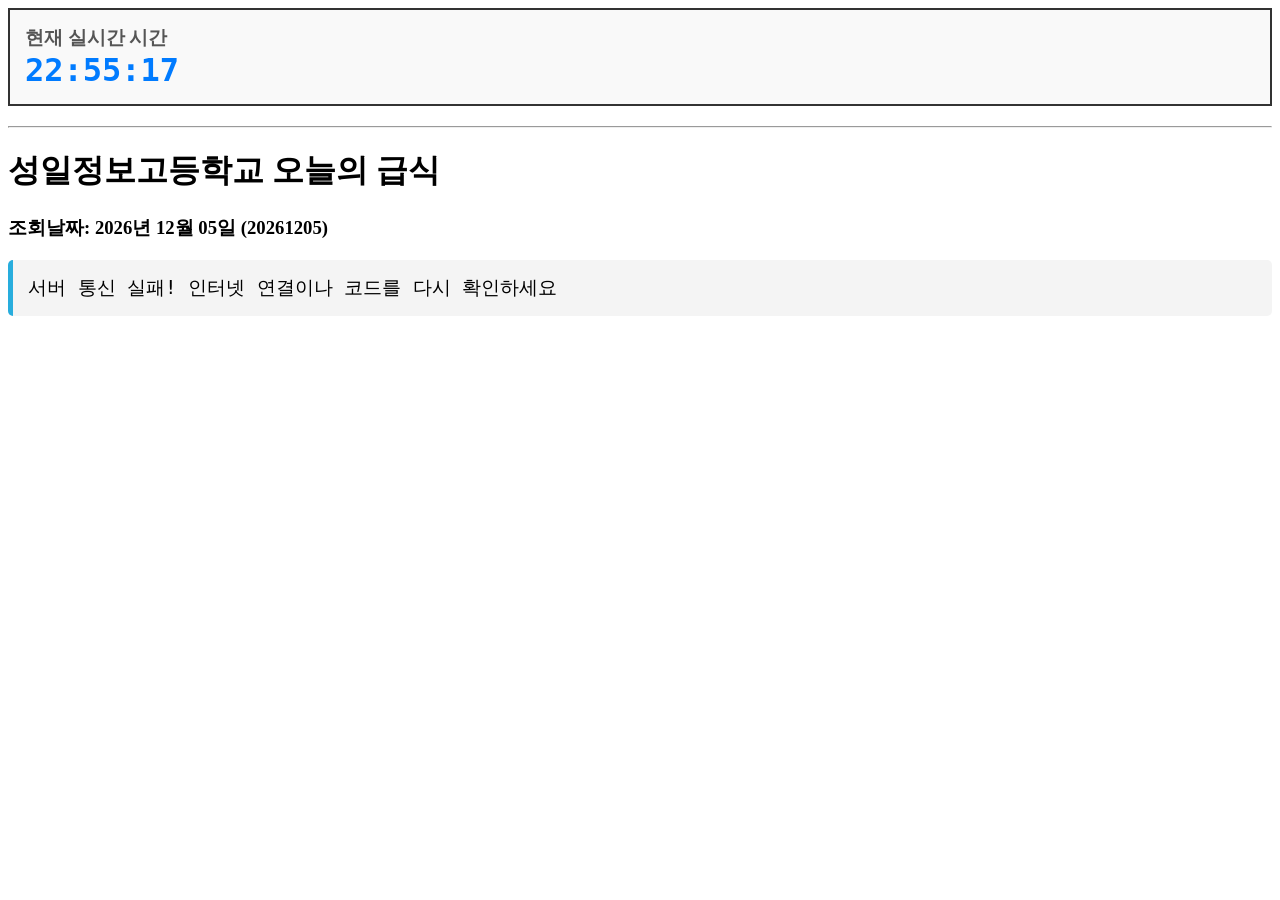
==== food.html @ 51d5248e "Add files via upload" ====
<!DOCTYPE html>
<html lang="ko">
<head>
    <meta charset="UTF-8">
    <meta name="viewport" content="width=device-width, initial-scale=1.0">
    <title>성일정보고등학교 오늘의 급식</title>
    <style>
        .clock-container{
            border : 2px solid #333;
            padding : 15px;
            word-wrap: 300px;
            background-color: #f9f9f9;
            margin-bottom: 20px;
        }

        .clock-title{
            margin : 0px;
            color : #555;
        }

        #digital-clock{
            font-size : 2rem;
            font-weight : bold;
            color : #007bff;
            font-family: monospace;
        }

        #meal-box{
            font-size : 1.2rem;
            background-color: #f4f4f4;
            padding : 15px;
            border-radius: 5px;
            border-left : 5px solid #28addd;
        }
    </style>
</head>
<body>

    <div class="clock-container">
        <h3 class="clock-title">현재 실시간 시간</h3>
        <div id="digital-clock">00:00:00</div>
    </div>

    <hr>

    <h1>성일정보고등학교 오늘의 급식</h1>
    <h3 id="data-display">조회 중...</h3>
    <pre id="meal-box">급식을 실시간으로 불러오는 중입니다...</pre>

    <script>
        //여기부터 시간 코드
        const updateClock = () => {
            const now = new Date();

            let hours = now.getHours();
            let minutes = now.getMinutes();
            let seconds = now.getSeconds();

            if(hours < 10) hours = '0' + hours;
            if(minutes < 10) minutes = '0' + minutes;
            if(seconds < 10) seconds = '0' + seconds;

            document.querySelector('#digital-clock').textContent = `${hours}:${minutes}:${seconds}`;
        }
        
        //시계 무한반복 타이머 등록
        setInterval(updateClock,1000);


        //여기부터 급식 코드
        const today = new Date();
        const year = today.getFullYear();

        let month = today.getMonth()+1;
        if(month < 10){
            month = '0' + month;
        }

        let date = today.getDate();
        if(date <10){
            date = '0'+date
        }

        const todayString = `${year}${month}${date}`;

        document.querySelector('#data-display').textContent = `조회날짜: ${year}년 ${month}월 ${date}일 (${todayString})`;

        const getTodayMeal = async () => {
            const myApiKey = "508c0e34aea24e958f2d582483db12a7";
            const officeCode = "J10";
            const school = "7530591";

            const url = `https://open.neis.go.kr/hub/mealServiceDietInfo?KEY=${myApiKey}&Type=json&ATPT_OFCDC_SC_CODE=${officeCode}&SD_SCHUL_CODE=${school}`;

            try{
                const response = await fetch(url);
                const data = await response.json();

                if(data.mealServiceDietInfo){
                    const mealRow = data.mealServiceDietInfo[1].row[0];
                    const cleanMenu = mealRow.DDISH_NM.replace(/<br\/>/g, '\n');
                    const calories = mealRow.CAL_INFO;

                    document.querySelector('#meal-box').textContent = `${cleanMenu}\n\n[총 칼로리: ${calories}]`;
                }else{
                    document.querySelector('#meal-box').textContent = '오늘 일자에는 급식이 없습니다. (주말 또는 공휴일)';
                }
            } catch(error){
                document.querySelector('#meal-box').textContent = '서버 통신 실패! 인터넷 연결이나 코드를 다시 확인하세요'
                console.error('비동신 통신 에러 로그',error)
            }

        }
        
            document.addEventListener('DOMContentLoaded',getTodayMeal);
</script>
</body>
</html>
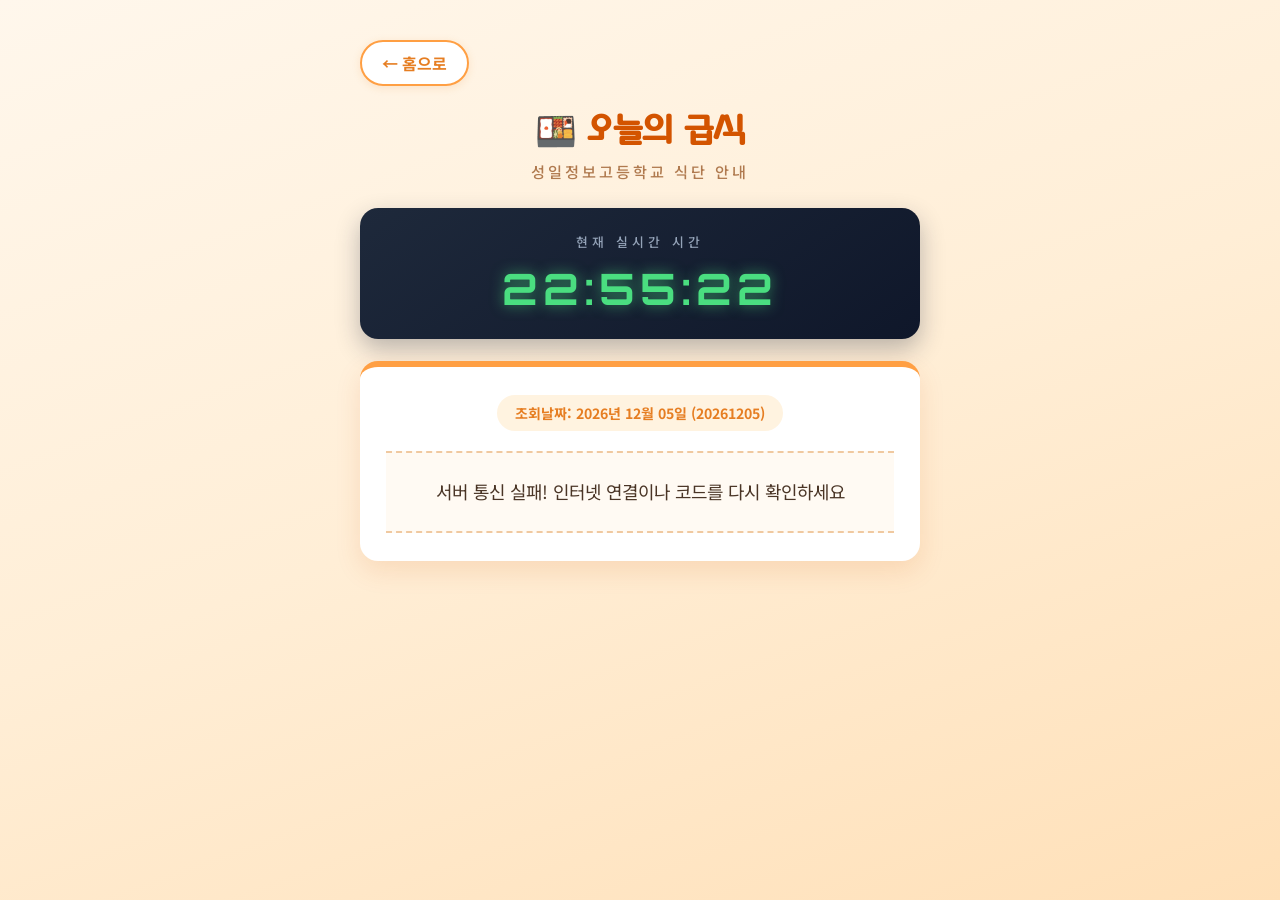
==== commit cfaf1f1e: "클로드 수정본" ====
--- a/food.html
+++ b/food.html
@@ -5,47 +5,190 @@
     <meta name="viewport" content="width=device-width, initial-scale=1.0">
     <title>성일정보고등학교 오늘의 급식</title>
     <style>
-        .clock-container{
-            border : 2px solid #333;
-            padding : 15px;
-            word-wrap: 300px;
-            background-color: #f9f9f9;
+        @import url('https://fonts.googleapis.com/css2?family=Gugi&family=Noto+Sans+KR:wght@100..900&family=Orbitron:wght@500;700&display=swap');
+
+        * {
+            margin: 0;
+            padding: 0;
+            box-sizing: border-box;
+        }
+
+        body {
+            min-height: 100vh;
+            font-family: "Noto Sans KR", sans-serif;
+            background: linear-gradient(160deg, #fff7ec 0%, #ffeed6 50%, #ffe0b8 100%);
+            display: flex;
+            justify-content: center;
+            padding: 40px 20px 60px;
+        }
+
+        .wrap {
+            width: 100%;
+            max-width: 560px;
+        }
+
+        /* 홈으로 돌아가기 버튼 */
+        .home-btn {
+            display: inline-block;
+            margin-bottom: 24px;
+            padding: 9px 20px;
+            background-color: #fff;
+            border: 2px solid #ff9f43;
+            border-radius: 30px;
+            color: #e67e22;
+            font-weight: 700;
+            text-decoration: none;
+            box-shadow: 0 2px 8px rgba(230, 126, 34, 0.15);
+            transition: all 0.3s;
+        }
+
+        .home-btn:hover {
+            background-color: #ff9f43;
+            color: #fff;
+            transform: translateY(-2px);
+        }
+
+        /* 페이지 타이틀 */
+        .page-head {
+            text-align: center;
+            margin-bottom: 26px;
+            animation: fadeUp 0.6s ease both;
+        }
+
+        .page-head h1 {
+            font-family: "Gugi", sans-serif;
+            font-size: 2.1rem;
+            color: #d35400;
+            margin-bottom: 8px;
+        }
+
+        .page-head p {
+            color: #b07a4f;
+            font-weight: 500;
+            letter-spacing: 3px;
+            font-size: 0.95rem;
+        }
+
+        /* 디지털 시계 카드 */
+        .clock-container {
+            background: linear-gradient(145deg, #1e293b, #0f172a);
+            border-radius: 18px;
+            padding: 24px;
+            text-align: center;
+            margin-bottom: 22px;
+            box-shadow: 0 10px 24px rgba(30, 41, 59, 0.3);
+            animation: fadeUp 0.6s ease 0.15s both;
+            transition: transform 0.3s;
+        }
+
+        .clock-container:hover {
+            transform: translateY(-4px);
+        }
+
+        .clock-title {
+            color: #94a3b8;
+            font-size: 0.8rem;
+            font-weight: 500;
+            letter-spacing: 4px;
+            margin-bottom: 10px;
+        }
+
+        #digital-clock {
+            font-family: "Orbitron", monospace;
+            font-size: 2.7rem;
+            font-weight: 700;
+            color: #4ade80;
+            text-shadow: 0 0 14px rgba(74, 222, 128, 0.6);
+            letter-spacing: 5px;
+        }
+
+        /* 급식 메뉴 카드 */
+        .meal-card {
+            background-color: #fff;
+            border-radius: 18px;
+            border-top: 6px solid #ff9f43;
+            padding: 28px 26px;
+            text-align: center;
+            box-shadow: 0 10px 26px rgba(211, 84, 0, 0.13);
+            animation: fadeUp 0.6s ease 0.3s both;
+            transition: transform 0.3s, box-shadow 0.3s;
+        }
+
+        .meal-card:hover {
+            transform: translateY(-4px);
+            box-shadow: 0 14px 32px rgba(211, 84, 0, 0.2);
+        }
+
+        /* 조회 날짜 배지 */
+        #data-display {
+            display: inline-block;
+            background-color: #fff3e0;
+            color: #e67e22;
+            font-size: 0.88rem;
+            font-weight: 700;
+            padding: 8px 18px;
+            border-radius: 20px;
             margin-bottom: 20px;
         }
 
-        .clock-title{
-            margin : 0px;
-            color : #555;
-        }
-
-        #digital-clock{
-            font-size : 2rem;
-            font-weight : bold;
-            color : #007bff;
-            font-family: monospace;
-        }
-
-        #meal-box{
-            font-size : 1.2rem;
-            background-color: #f4f4f4;
-            padding : 15px;
-            border-radius: 5px;
-            border-left : 5px solid #28addd;
+        /* 메뉴판 (영수증 느낌) */
+        #meal-box {
+            font-family: "Noto Sans KR", sans-serif;
+            font-size: 1.12rem;
+            line-height: 2.1;
+            color: #4a3526;
+            white-space: pre-wrap;
+            word-break: keep-all;
+            background-color: #fffaf3;
+            border-top: 2px dashed #f0c9a0;
+            border-bottom: 2px dashed #f0c9a0;
+            padding: 20px 8px;
+        }
+
+        @keyframes fadeUp {
+            from {
+                opacity: 0;
+                transform: translateY(18px);
+            }
+            to {
+                opacity: 1;
+                transform: translateY(0);
+            }
+        }
+
+        /* 모바일 화면 */
+        @media (max-width: 480px) {
+            .page-head h1 {
+                font-size: 1.6rem;
+            }
+
+            #digital-clock {
+                font-size: 2rem;
+                letter-spacing: 3px;
+            }
         }
     </style>
 </head>
 <body>
 
-    <div class="clock-container">
-        <h3 class="clock-title">현재 실시간 시간</h3>
-        <div id="digital-clock">00:00:00</div>
+    <div class="wrap">
+        <a href="index.html" class="home-btn">← 홈으로</a>
+
+        <header class="page-head">
+            <h1>🍱 오늘의 급식</h1>
+            <p>성일정보고등학교 식단 안내</p>
+        </header>
+
+        <section class="clock-container">
+            <h3 class="clock-title">현재 실시간 시간</h3>
+            <div id="digital-clock">00:00:00</div>
+        </section>
+
+        <section class="meal-card">
+            <h3 id="data-display">조회 중...</h3>
+            <pre id="meal-box">급식을 실시간으로 불러오는 중입니다...</pre>
+        </section>
     </div>
-
-    <hr>
-
-    <h1>성일정보고등학교 오늘의 급식</h1>
-    <h3 id="data-display">조회 중...</h3>
-    <pre id="meal-box">급식을 실시간으로 불러오는 중입니다...</pre>
 
     <script>
         //여기부터 시간 코드
@@ -62,7 +205,7 @@
 
             document.querySelector('#digital-clock').textContent = `${hours}:${minutes}:${seconds}`;
         }
-        
+
         //시계 무한반복 타이머 등록
         setInterval(updateClock,1000);
 
@@ -111,8 +254,8 @@
             }
 
         }
-        
+
             document.addEventListener('DOMContentLoaded',getTodayMeal);
 </script>
 </body>
-</html>+</html>
